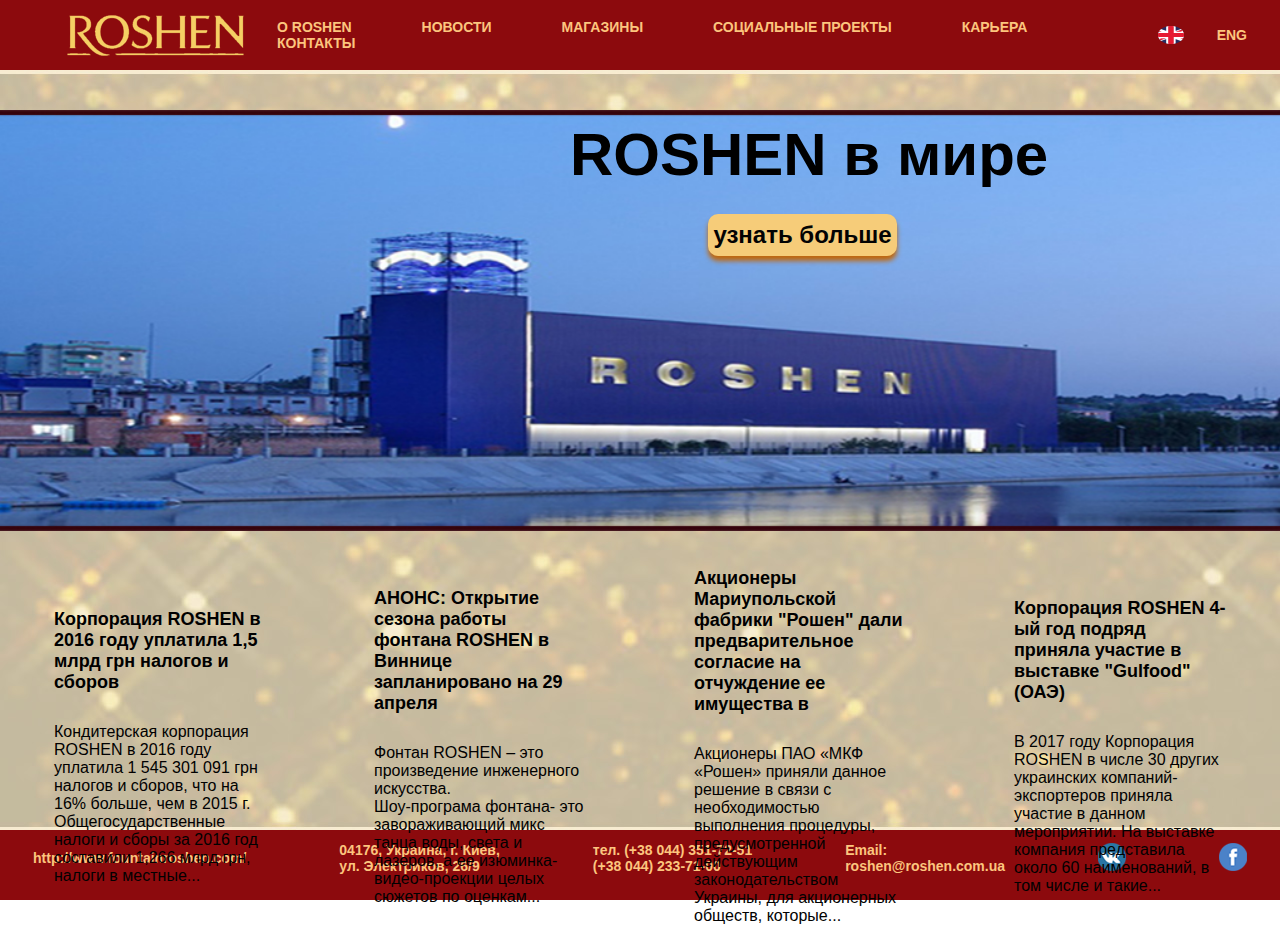
==== hw3-roshen/index.html @ 232a1c33 "Add files via upload" ====
<!DOCTYPE html>
<html lang="ru">
  <head>
    <meta charset="UTF-8" />
    <meta http-equiv="X-UA-Compatible" content="IE=edge" />
    <meta name="viewport" content="width=device-width, initial-scale=1.0" />
    <title lang="en">ROSHEN</title>
    <link rel="preconnect" href="https://fonts.googleapis.com" />
    <link rel="preconnect" href="https://fonts.gstatic.com" crossorigin />
    <link
      href="https: //fonts.googleapis.com/css2? family= Open+Sans & family= Roboto:wght@400;700 & display=swap"
      rel="stylesheet"
    />
    <link rel="stylesheet" href="./css/styles.css" />
  </head>
  <body>
    <!--HEADER-->
    <header class="main-header">
      <nav class="menu">
        <a class="logo" href="./index.html"
          ><img src="./images/logo.png" alt="Логотип"
        /></a>
        <ul class="menu-lis list">
          <li class="menu-item">
            <a class="menu-link link" href="#"
              >O <span lang="en">ROSHEN</span></a
            >
          </li>
          <li class="menu-item">
            <a class="menu-link link" href="#">НОВОСТИ</a>
          </li>
          <li class="menu-item">
            <a class="menu-link link" href="#">МАГАЗИНЫ</a>
          </li>
          <li class="menu-item">
            <a class="menu-link link" href="#">СОЦИАЛЬНЫЕ ПРОЕКТЫ</a>
          </li>
          <li class="menu-item">
            <a class="menu-link link" href="#">КАРЬЕРА</a>
          </li>
          <li class="menu-item">
            <a class="menu-link link" href="#contacts">КОНТАКТЫ</a>
          </li>
        </ul>
        <div class="language">
          <img
            class="flag"
            src="./images/english.png"
            alt="флаг Великобритании"
          />
          <p lang="en">ENG</p>
        </div>
      </nav>
    </header>
    <!--MAIN-->
    <main class="main-page">
      <section class="hero">
        <h1 class="title">ROSHEN в мире</h1>
        <div class="content-wrapper">
          <img class="factory" src="./images/factory.jpg" alt="Завод" />
        </div>
        <button class="button-info" type="button">узнать больше</button>
      </section>
      <section class="news">
        <ul class="news-list list">
          <li class="news-item">
            <h2>
              Корпорация ROSHEN в 2016 году уплатила 1,5 млрд грн налогов и
              сборов
            </h2>
            <p class="news-descr">
              Кондитерская корпорация <span lang="en">ROSHEN</span> в 2016 году
              уплатила 1 545 301 091 грн налогов и сборов, что на 16% больше,
              чем в 2015 г. Общегосударственные налоги и сборы за 2016 год
              составили 1,266 млрд грн, налоги в местные...
            </p>
          </li>
          <li class="news-item">
            <h2>
              АНОНС: Открытие сезона работы фонтана
              <span lang="en">ROSHEN</span> в Виннице запланировано на 29 апреля
            </h2>
            <p class="news-descr">
              Фонтан <span lang="en">ROSHEN</span> – это произведение
              инженерного искусства. <br />
              Шоу-програма фонтана- это завораживающий микс танца воды, света и
              лазеров, а ее изюминка- видео-проекции целых сюжетов по оценкам...
            </p>
          </li>
          <li class="news-item">
            <h2>
              Акционеры Мариупольской фабрики "Рошен" дали предварительное
              согласие на отчуждение ее имущества в
            </h2>
            <p class="news-descr">
              Акционеры ПАО «МКФ «Рошен» приняли данное решение в связи с
              необходимостью выполнения процедуры, предусмотренной действующим
              законодательством Украины, для акционерных обществ, которые...
            </p>
          </li>
          <li class="news-item">
            <h2>
              Корпорация <span lang="en">ROSHEN</span> 4-ый год подряд приняла
              участие в выставке <span lang="en">"Gulfood"</span> (ОАЭ)
            </h2>
            <p class="news-descr">
              В 2017 году Корпорация <span lang="en">ROSHEN</span> в числе 30
              других украинских компаний-экспортеров приняла участие в данном
              мероприятии. На выставке компания представила около 60
              наименований, в том числе и такие...
            </p>
          </li>
        </ul>
      </section>
    </main>
    <!--FOOTER-->
    <footer id="contacts">
      <address>
        <ul class="contact-list list">
          <li class="contact-item">
            <a class="link" href="http://www.fountainroshen.com/"
              >http://www.fountainroshen.com/</a
            >
          </li>
          <li class="contact-item">
            <a
              class="contact-link link"
              href="https://goo.gl/maps/9WKjvymMw1iA2Zt46"
              >04176, Украина, г. Киев, <br />
              ул. Электриков, 26/9
            </a>
          </li>
          <li class="contact-item">
            <a class="contact-link link" href="tel:+380443517251"
              >тел. (+38 044) 351-72-51</a
            >
            <br /><a class="contact-link link" href="tel:+380442337100"
              >(+38 044) 233-71-00</a
            >
          </li>
          <li class="contact-item">
            <a
              class="contact-link link"
              href="mailto:roshen@roshen.com.ua"
              lang="en"
              >Email: <br />
              roshen@roshen.com.ua</a
            >
          </li>
          <li class="contact-item">
            <a href="#">
              <img src="./images/vk.png" alt="Ссылка на вконтакте"
            /></a>
          </li>
          <li class="contact-item">
            <a href="#">
              <img src="./images/facebook.png" alt="Ссылка на фейсбук"
            /></a>
          </li>
        </ul>
      </address>
    </footer>
  </body>
</html>
---- hw3-roshen/css/styles.css ----
/*===============VARIABLES===============*/
:root{
    --main-font:'Roboto', sans-serif;
    --secondary-font: «Open Sans», sans-serif;
    --main-font-color: #030303;
}
/*===============/VARIABLES===============*/
/*===============BASE===============*/
*{
    margin: 0;
    padding: 0;
    border: 0;
    box-sizing: border-box;
}

.list{
    list-style: none;
}

.link{
    text-decoration: none;
}

img{
    display: block;
}
body{
    font-family: var(--main-font);
}

button{
    cursor: pointer;
}
h1,h2,h3,h4,h5,h6{
    margin: 0;
}
p{
    padding: 0;
}
address{
    font-style: normal;
}
/*===============/BASE===============*/

/*===============HEADER===============*/
.main-header{
    width: 100%;
    height: 70px;
    background-color: RGBA(140, 10, 13, 1);
    font-size: 14px;
    font-weight: 700;
}


.logo{
margin-left: 67px;
}
.menu{
    height: inherit;
    display: flex;
    flex-flow: row nowrap;
    justify-content: space-between;
    align-items: center;
}

.menu li{
    display: inline-block;
}

.menu li a{
    display: inline-block;
    color:#FCC57E;
    padding: 0 33px;
}
.menu li a:hover{
    color:#FFE394;
}

.flag{
    padding: 0 33px;
}

.language{
    display: flex;
    flex-flow: row nowrap;
    justify-content: space-between;
    align-items: center;
    padding: 0 33px;
    color:#FCC57E;
}
/*===============/HEADER===============*/
/*===============MAIN===============*/
.main-page{
    background: url(../images/background.jpg) ;
    position: relative;
    height: 760px;
    display: flex;
    flex-wrap: wrap;
    justify-content: space-between;
}

.title{
    position: absolute;
    top: 50px;
    left: 570px;
    display: flex;
    font-family: var(--secondary-font);
    font-size: 60px;
    justify-content: center;
    text-align: center;
}

.hero{
max-width: 1170px;
margin: 0 auto;
}

.content-wrapper{
    height: 340px;
    display: flex;
    justify-content: center;
    align-items: flex-start;
    margin-bottom: 48px;

}

.factory{
    margin-top: 40px;
    width: 1466px;
    height: 421px;
}

.button-info{
    width: 189px;
    height: 42px;
    background-color: rgba(246, 204, 121, 1) ;
    border-radius: 10px;
    box-shadow: 0 5px 5px rgba(191, 103, 13, 1) ;
    font-size: 24px;
    font-weight: bold;
    color: #030303;
    position: absolute;
    top: 144px;
    left: 708px;
}

.news-list{
    height: inherit;
    display: flex;
    flex-flow: row ;
    flex-wrap: wrap;
    justify-content: space-between;
    align-items: center;
}

.news-item{
    width: 25%;
    padding: 0 54px;
}

.news-list h2{
    margin-top: 110px;
    text-align: left;
    font-size: 18px; 
}

.news-list p{
    margin-top: 30px;
    text-align: left;
    font-size: 16px;
    font-weight: 400;
    color: #010101;
}
/*===============/MAIN===============*/

/*===============FOOTER===============*/
#contacts{
    width: 100%;
    height: 70px;
    background-color: RGBA(140, 10, 13, 1);
    font-size: 14px;
    font-weight: 700;
}

.contact-list {
    height: inherit;
    display: flex;
    flex-flow: row nowrap;
    justify-content: space-between;
    align-items: center;  
}

.contact-item{
    display: inline-block;
    padding-top: 12px;
}

.contact-list li a{
    display: inline-block;
    color:#FCC57E;
    padding: 0 33px;
}
.contact-list li a:hover{
    color:#FFE394;
}

/*===============/FOOTER===============*/
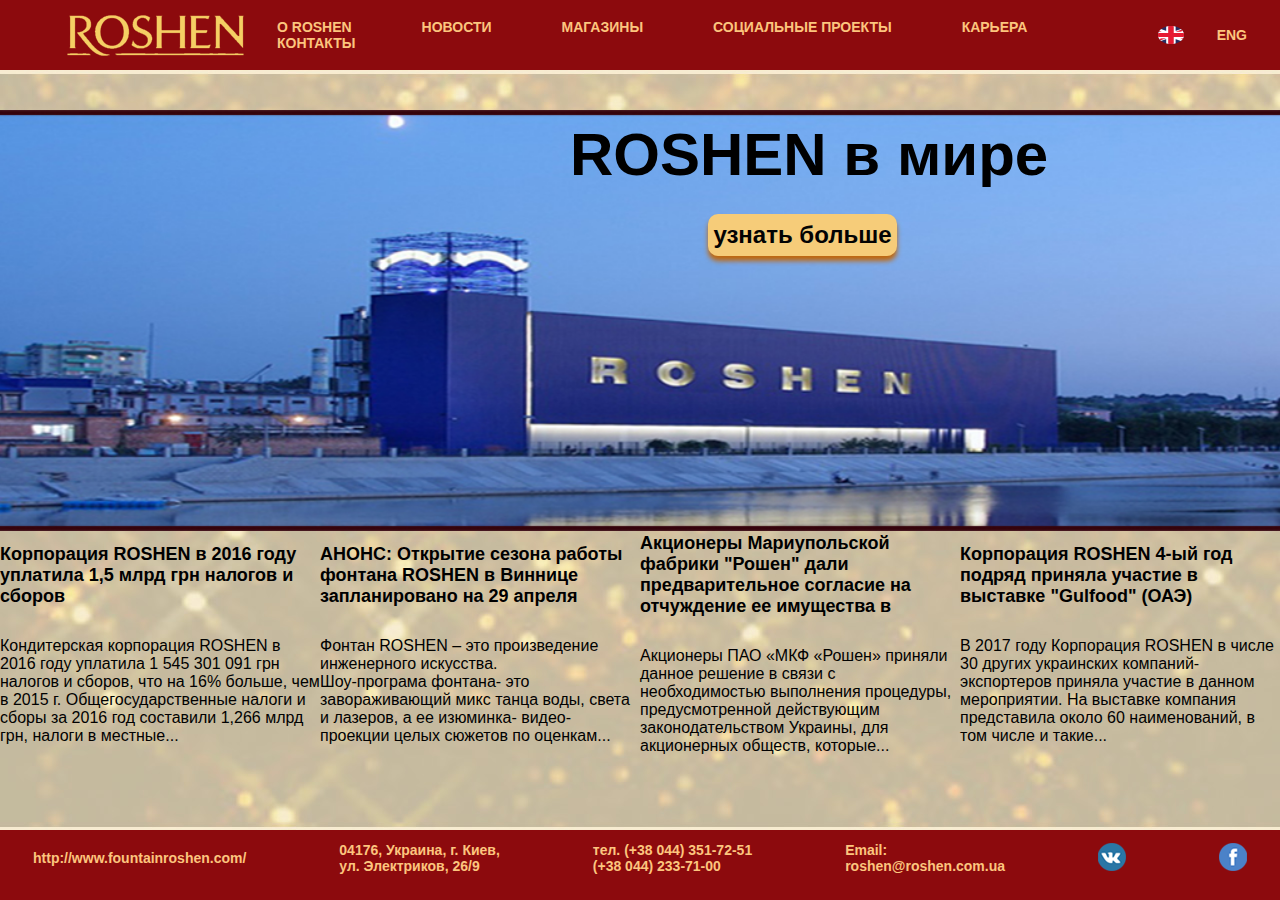
==== commit 2aab623b: "Add files via upload" ====
--- a/hw3-roshen/index.html
+++ b/hw3-roshen/index.html
@@ -54,111 +54,120 @@
     </header>
     <!--MAIN-->
     <main class="main-page">
-      <section class="hero">
-        <h1 class="title">ROSHEN в мире</h1>
-        <div class="content-wrapper">
-          <img class="factory" src="./images/factory.jpg" alt="Завод" />
+      <div class="container">
+        <section class="hero">
+          <h1 class="title">ROSHEN в мире</h1>
+          <div class="content-wrapper">
+            <img class="factory" src="./images/factory.jpg" alt="Завод" />
+          </div>
+          <button class="button-info" type="button">узнать больше</button>
+        </section>
         </div>
-        <button class="button-info" type="button">узнать больше</button>
-      </section>
-      <section class="news">
-        <ul class="news-list list">
-          <li class="news-item">
-            <h2>
-              Корпорация ROSHEN в 2016 году уплатила 1,5 млрд грн налогов и
-              сборов
-            </h2>
-            <p class="news-descr">
-              Кондитерская корпорация <span lang="en">ROSHEN</span> в 2016 году
-              уплатила 1 545 301 091 грн налогов и сборов, что на 16% больше,
-              чем в 2015 г. Общегосударственные налоги и сборы за 2016 год
-              составили 1,266 млрд грн, налоги в местные...
-            </p>
-          </li>
-          <li class="news-item">
-            <h2>
-              АНОНС: Открытие сезона работы фонтана
-              <span lang="en">ROSHEN</span> в Виннице запланировано на 29 апреля
-            </h2>
-            <p class="news-descr">
-              Фонтан <span lang="en">ROSHEN</span> – это произведение
-              инженерного искусства. <br />
-              Шоу-програма фонтана- это завораживающий микс танца воды, света и
-              лазеров, а ее изюминка- видео-проекции целых сюжетов по оценкам...
-            </p>
-          </li>
-          <li class="news-item">
-            <h2>
-              Акционеры Мариупольской фабрики "Рошен" дали предварительное
-              согласие на отчуждение ее имущества в
-            </h2>
-            <p class="news-descr">
-              Акционеры ПАО «МКФ «Рошен» приняли данное решение в связи с
-              необходимостью выполнения процедуры, предусмотренной действующим
-              законодательством Украины, для акционерных обществ, которые...
-            </p>
-          </li>
-          <li class="news-item">
-            <h2>
-              Корпорация <span lang="en">ROSHEN</span> 4-ый год подряд приняла
-              участие в выставке <span lang="en">"Gulfood"</span> (ОАЭ)
-            </h2>
-            <p class="news-descr">
-              В 2017 году Корпорация <span lang="en">ROSHEN</span> в числе 30
-              других украинских компаний-экспортеров приняла участие в данном
-              мероприятии. На выставке компания представила около 60
-              наименований, в том числе и такие...
-            </p>
-          </li>
-        </ul>
-      </section>
+        <section class="news">
+          <div class="container">
+          <ul class="news-list list">
+            <li class="news-item">
+              <h2>
+                Корпорация ROSHEN в 2016 году уплатила 1,5 млрд грн налогов и
+                сборов
+              </h2>
+              <p class="news-descr">
+                Кондитерская корпорация <span lang="en">ROSHEN</span> в 2016
+                году уплатила 1 545 301 091 грн налогов и сборов, что на 16%
+                больше, чем в 2015 г. Общегосударственные налоги и сборы за 2016
+                год составили 1,266 млрд грн, налоги в местные...
+              </p>
+            </li>
+            <li class="news-item">
+              <h2>
+                АНОНС: Открытие сезона работы фонтана
+                <span lang="en">ROSHEN</span> в Виннице запланировано на 29
+                апреля
+              </h2>
+              <p class="news-descr">
+                Фонтан <span lang="en">ROSHEN</span> – это произведение
+                инженерного искусства. <br />
+                Шоу-програма фонтана- это завораживающий микс танца воды, света
+                и лазеров, а ее изюминка- видео-проекции целых сюжетов по
+                оценкам...
+              </p>
+            </li>
+            <li class="news-item">
+              <h2>
+                Акционеры Мариупольской фабрики "Рошен" дали предварительное
+                согласие на отчуждение ее имущества в
+              </h2>
+              <p class="news-descr">
+                Акционеры ПАО «МКФ «Рошен» приняли данное решение в связи с
+                необходимостью выполнения процедуры, предусмотренной действующим
+                законодательством Украины, для акционерных обществ, которые...
+              </p>
+            </li>
+            <li class="news-item">
+              <h2>
+                Корпорация <span lang="en">ROSHEN</span> 4-ый год подряд приняла
+                участие в выставке <span lang="en">"Gulfood"</span> (ОАЭ)
+              </h2>
+              <p class="news-descr">
+                В 2017 году Корпорация <span lang="en">ROSHEN</span> в числе 30
+                других украинских компаний-экспортеров приняла участие в данном
+                мероприятии. На выставке компания представила около 60
+                наименований, в том числе и такие...
+              </p>
+            </li>
+          </ul>
+        </div>
+        </section>
+      </div>
     </main>
     <!--FOOTER-->
     <footer id="contacts">
-      <address>
-        <ul class="contact-list list">
-          <li class="contact-item">
-            <a class="link" href="http://www.fountainroshen.com/"
-              >http://www.fountainroshen.com/</a
-            >
-          </li>
-          <li class="contact-item">
-            <a
-              class="contact-link link"
-              href="https://goo.gl/maps/9WKjvymMw1iA2Zt46"
-              >04176, Украина, г. Киев, <br />
-              ул. Электриков, 26/9
-            </a>
-          </li>
-          <li class="contact-item">
-            <a class="contact-link link" href="tel:+380443517251"
-              >тел. (+38 044) 351-72-51</a
-            >
-            <br /><a class="contact-link link" href="tel:+380442337100"
-              >(+38 044) 233-71-00</a
-            >
-          </li>
-          <li class="contact-item">
-            <a
-              class="contact-link link"
-              href="mailto:roshen@roshen.com.ua"
-              lang="en"
-              >Email: <br />
-              roshen@roshen.com.ua</a
-            >
-          </li>
-          <li class="contact-item">
-            <a href="#">
-              <img src="./images/vk.png" alt="Ссылка на вконтакте"
-            /></a>
-          </li>
-          <li class="contact-item">
-            <a href="#">
-              <img src="./images/facebook.png" alt="Ссылка на фейсбук"
-            /></a>
-          </li>
-        </ul>
-      </address>
+      <div class="container">
+        <address>
+          <ul class="contact-list list">
+            <li class="contact-item">
+              <a class="link" href="http://www.fountainroshen.com/"
+                >http://www.fountainroshen.com/</a
+              >
+            </li>
+            <li class="contact-item">
+              <a
+                class="contact-link link"
+                href="https://goo.gl/maps/9WKjvymMw1iA2Zt46"
+                >04176, Украина, г. Киев, <br />
+                ул. Электриков, 26/9
+              </a>
+            </li>
+            <li class="contact-item">
+              <a class="contact-link link" href="tel:+380443517251"
+                >тел. (+38 044) 351-72-51</a
+              >
+              <br /><a class="contact-link link" href="tel:+380442337100"
+                >(+38 044) 233-71-00</a
+              >
+            </li>
+            <li class="contact-item">
+              <a
+                class="contact-link link"
+                href="mailto:roshen@roshen.com.ua"
+                lang="en"
+                >Email: <br />
+                roshen@roshen.com.ua</a
+              >
+            </li>
+            <li class="contact-item">
+              <a href="#">
+                <img src="./images/vk.png" alt="Ссылка на вконтакте"
+              /></a>
+            </li>
+            <li class="contact-item">
+              <a href="#">
+                <img src="./images/facebook.png" alt="Ссылка на фейсбук"
+              /></a>
+            </li>
+          </ul>
+        </address>
+      </div>
     </footer>
   </body>
 </html>
--- a/hw3-roshen/css/styles.css
+++ b/hw3-roshen/css/styles.css
@@ -26,6 +26,11 @@
 }
 body{
     font-family: var(--main-font);
+}
+
+.container{
+    max-width: 1466px;
+    margin: 0 auto;
 }
 
 button{
@@ -155,11 +160,9 @@
 
 .news-item{
     width: 25%;
-    padding: 0 54px;
 }
 
 .news-list h2{
-    margin-top: 110px;
     text-align: left;
     font-size: 18px; 
 }
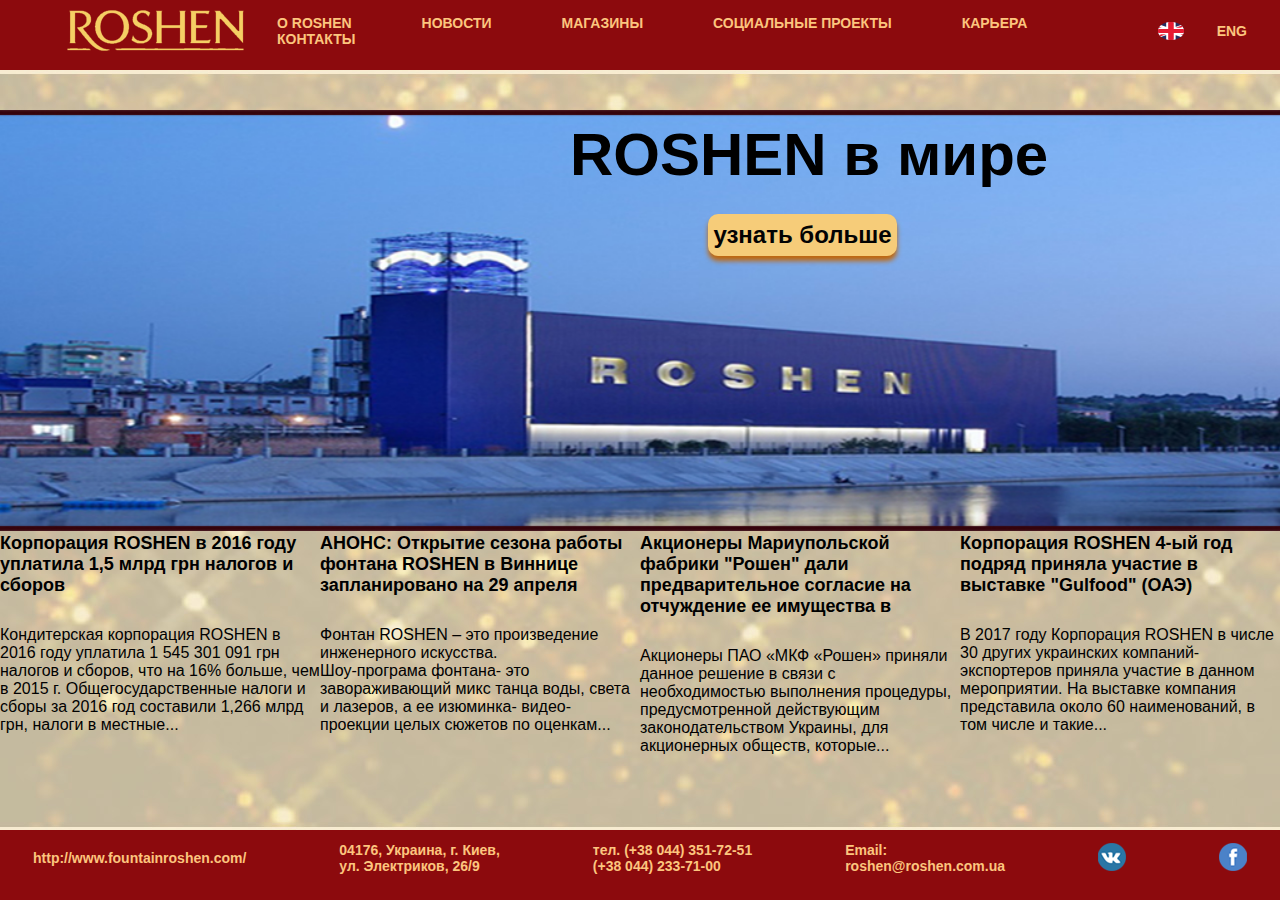
==== commit 169f9c04: "Add files via upload" ====
--- a/hw3-roshen/index.html
+++ b/hw3-roshen/index.html
@@ -15,43 +15,45 @@
   </head>
   <body>
     <!--HEADER-->
-    <header class="main-header">
-      <nav class="menu">
-        <a class="logo" href="./index.html"
-          ><img src="./images/logo.png" alt="Логотип"
-        /></a>
-        <ul class="menu-lis list">
-          <li class="menu-item">
-            <a class="menu-link link" href="#"
-              >O <span lang="en">ROSHEN</span></a
-            >
-          </li>
-          <li class="menu-item">
-            <a class="menu-link link" href="#">НОВОСТИ</a>
-          </li>
-          <li class="menu-item">
-            <a class="menu-link link" href="#">МАГАЗИНЫ</a>
-          </li>
-          <li class="menu-item">
-            <a class="menu-link link" href="#">СОЦИАЛЬНЫЕ ПРОЕКТЫ</a>
-          </li>
-          <li class="menu-item">
-            <a class="menu-link link" href="#">КАРЬЕРА</a>
-          </li>
-          <li class="menu-item">
-            <a class="menu-link link" href="#contacts">КОНТАКТЫ</a>
-          </li>
-        </ul>
-        <div class="language">
-          <img
-            class="flag"
-            src="./images/english.png"
-            alt="флаг Великобритании"
-          />
-          <p lang="en">ENG</p>
-        </div>
-      </nav>
-    </header>
+      <header class="main-header">
+        <div class="container">
+        <nav class="menu">
+          <a class="logo" href="./index.html"
+            ><img src="./images/logo.png" alt="Логотип"
+          /></a>
+          <ul class="menu-list list">
+            <li class="menu-item">
+              <a class="menu-link link" href="#"
+                >O <span lang="en">ROSHEN</span></a
+              >
+            </li>
+            <li class="menu-item">
+              <a class="menu-link link" href="#">НОВОСТИ</a>
+            </li>
+            <li class="menu-item">
+              <a class="menu-link link" href="#">МАГАЗИНЫ</a>
+            </li>
+            <li class="menu-item">
+              <a class="menu-link link" href="#">СОЦИАЛЬНЫЕ ПРОЕКТЫ</a>
+            </li>
+            <li class="menu-item">
+              <a class="menu-link link" href="#">КАРЬЕРА</a>
+            </li>
+            <li class="menu-item">
+              <a class="menu-link link" href="#contacts">КОНТАКТЫ</a>
+            </li>
+          </ul>
+          <div class="language">
+            <img
+              class="flag"
+              src="./images/english.png"
+              alt="флаг Великобритании"
+            />
+            <p lang="en">ENG</p>
+          </div>
+        </nav>
+      </div>
+      </header>
     <!--MAIN-->
     <main class="main-page">
       <div class="container">
@@ -62,9 +64,9 @@
           </div>
           <button class="button-info" type="button">узнать больше</button>
         </section>
-        </div>
-        <section class="news">
-          <div class="container">
+      </div>
+      <section class="news">
+        <div class="container">
           <ul class="news-list list">
             <li class="news-item">
               <h2>
@@ -117,57 +119,57 @@
             </li>
           </ul>
         </div>
-        </section>
-      </div>
+      </section>
     </main>
     <!--FOOTER-->
-    <footer id="contacts">
-      <div class="container">
-        <address>
-          <ul class="contact-list list">
-            <li class="contact-item">
-              <a class="link" href="http://www.fountainroshen.com/"
-                >http://www.fountainroshen.com/</a
-              >
-            </li>
-            <li class="contact-item">
-              <a
-                class="contact-link link"
-                href="https://goo.gl/maps/9WKjvymMw1iA2Zt46"
-                >04176, Украина, г. Киев, <br />
-                ул. Электриков, 26/9
-              </a>
-            </li>
-            <li class="contact-item">
-              <a class="contact-link link" href="tel:+380443517251"
-                >тел. (+38 044) 351-72-51</a
-              >
-              <br /><a class="contact-link link" href="tel:+380442337100"
-                >(+38 044) 233-71-00</a
-              >
-            </li>
-            <li class="contact-item">
-              <a
-                class="contact-link link"
-                href="mailto:roshen@roshen.com.ua"
-                lang="en"
-                >Email: <br />
-                roshen@roshen.com.ua</a
-              >
-            </li>
-            <li class="contact-item">
-              <a href="#">
-                <img src="./images/vk.png" alt="Ссылка на вконтакте"
-              /></a>
-            </li>
-            <li class="contact-item">
-              <a href="#">
-                <img src="./images/facebook.png" alt="Ссылка на фейсбук"
-              /></a>
-            </li>
-          </ul>
-        </address>
-      </div>
-    </footer>
+      <footer id="contacts">
+        <div class="container">
+          <address>
+            <ul class="contact-list list">
+              <li class="contact-item">
+                <a class="link" href="http://www.fountainroshen.com/"
+                  >http://www.fountainroshen.com/</a
+                >
+              </li>
+              <li class="contact-item">
+                <a
+                  class="contact-link link"
+                  href="https://goo.gl/maps/9WKjvymMw1iA2Zt46"
+                  >04176, Украина, г. Киев, <br />
+                  ул. Электриков, 26/9
+                </a>
+              </li>
+              <li class="contact-item">
+                <a class="contact-link link" href="tel:+380443517251"
+                  >тел. (+38 044) 351-72-51</a
+                >
+                <br /><a class="contact-link link" href="tel:+380442337100"
+                  >(+38 044) 233-71-00</a
+                >
+              </li>
+              <li class="contact-item">
+                <a
+                  class="contact-link link"
+                  href="mailto:roshen@roshen.com.ua"
+                  lang="en"
+                  >Email: <br />
+                  roshen@roshen.com.ua</a
+                >
+              </li>
+              <li class="contact-item">
+                <a href="#">
+                  <img src="./images/vk.png" alt="Ссылка на вконтакте"
+                /></a>
+              </li>
+              <li class="contact-item">
+                <a href="#">
+                  <img src="./images/facebook.png" alt="Ссылка на фейсбук"
+                /></a>
+              </li>
+            </ul>
+          </address>
+        </div>
+      </footer>
+    </div>
   </body>
 </html>
--- a/hw3-roshen/css/styles.css
+++ b/hw3-roshen/css/styles.css
@@ -63,9 +63,8 @@
 .menu{
     height: inherit;
     display: flex;
-    flex-flow: row nowrap;
-    justify-content: space-between;
     align-items: center;
+    padding-top: 10px;
 }
 
 .menu li{
@@ -149,13 +148,13 @@
     left: 708px;
 }
 
+.news{
+    width: 100%;
+}
+
 .news-list{
     height: inherit;
     display: flex;
-    flex-flow: row ;
-    flex-wrap: wrap;
-    justify-content: space-between;
-    align-items: center;
 }
 
 .news-item{
@@ -188,7 +187,6 @@
 .contact-list {
     height: inherit;
     display: flex;
-    flex-flow: row nowrap;
     justify-content: space-between;
     align-items: center;  
 }
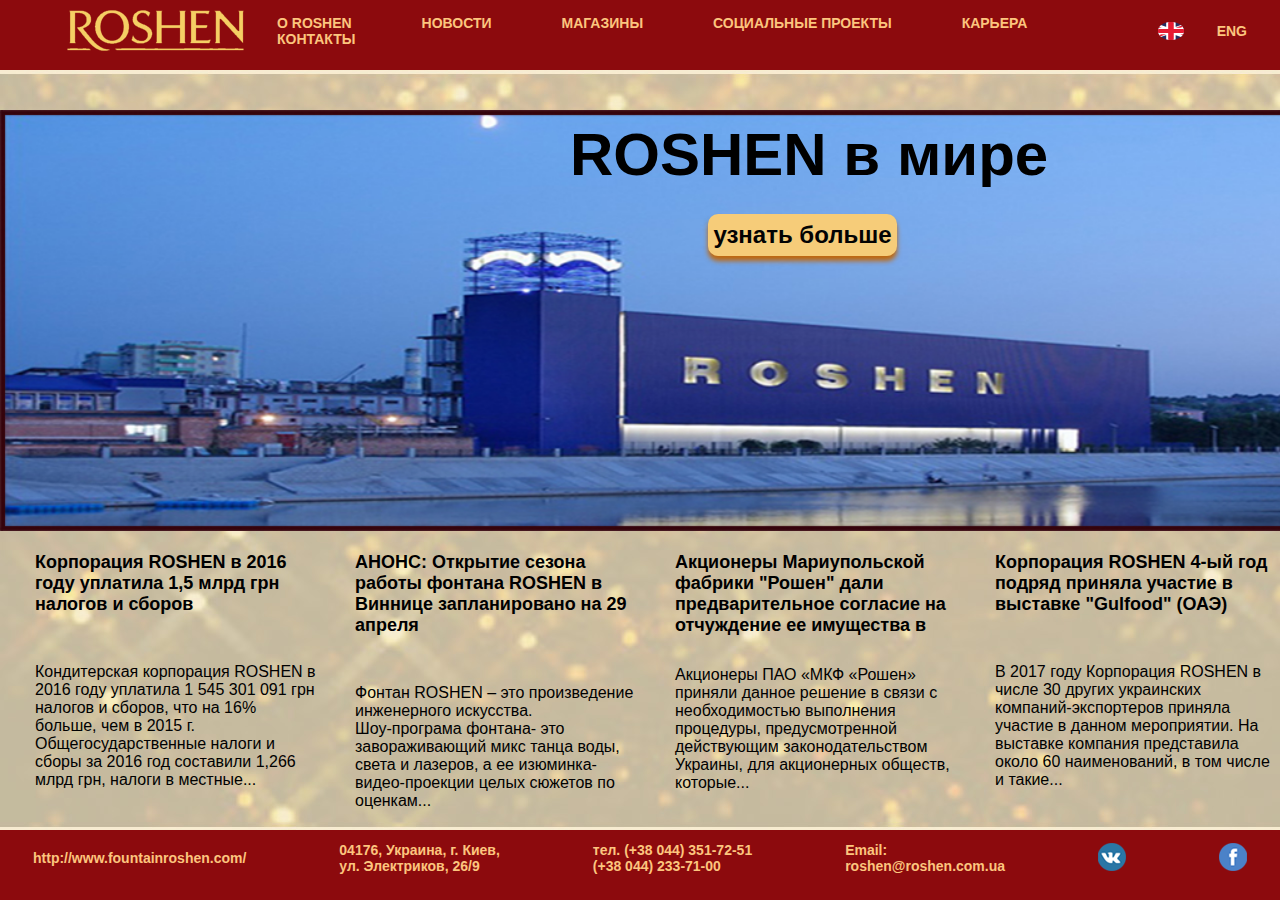
==== commit dcc052c1: "Add files via upload" ====
--- a/hw3-roshen/index.html
+++ b/hw3-roshen/index.html
@@ -59,9 +59,7 @@
       <div class="container">
         <section class="hero">
           <h1 class="title">ROSHEN в мире</h1>
-          <div class="content-wrapper">
             <img class="factory" src="./images/factory.jpg" alt="Завод" />
-          </div>
           <button class="button-info" type="button">узнать больше</button>
         </section>
       </div>
@@ -99,7 +97,7 @@
                 Акционеры Мариупольской фабрики "Рошен" дали предварительное
                 согласие на отчуждение ее имущества в
               </h2>
-              <p class="news-descr">
+              <p class="news-descr" id="news-descr-3">
                 Акционеры ПАО «МКФ «Рошен» приняли данное решение в связи с
                 необходимостью выполнения процедуры, предусмотренной действующим
                 законодательством Украины, для акционерных обществ, которые...
--- a/hw3-roshen/css/styles.css
+++ b/hw3-roshen/css/styles.css
@@ -100,22 +100,19 @@
     height: 760px;
     display: flex;
     flex-wrap: wrap;
-    justify-content: space-between;
 }
 
 .title{
     position: absolute;
     top: 50px;
     left: 570px;
-    display: flex;
     font-family: var(--secondary-font);
     font-size: 60px;
-    justify-content: center;
     text-align: center;
 }
 
 .hero{
-max-width: 1170px;
+max-width: 1466px;
 margin: 0 auto;
 }
 
@@ -159,6 +156,7 @@
 
 .news-item{
     width: 25%;
+    padding-left: 35px;
 }
 
 .news-list h2{
@@ -172,6 +170,11 @@
     font-size: 16px;
     font-weight: 400;
     color: #010101;
+    padding-top: 18px;
+}
+
+#news-descr-3{
+    padding-top: 0px;
 }
 /*===============/MAIN===============*/
 
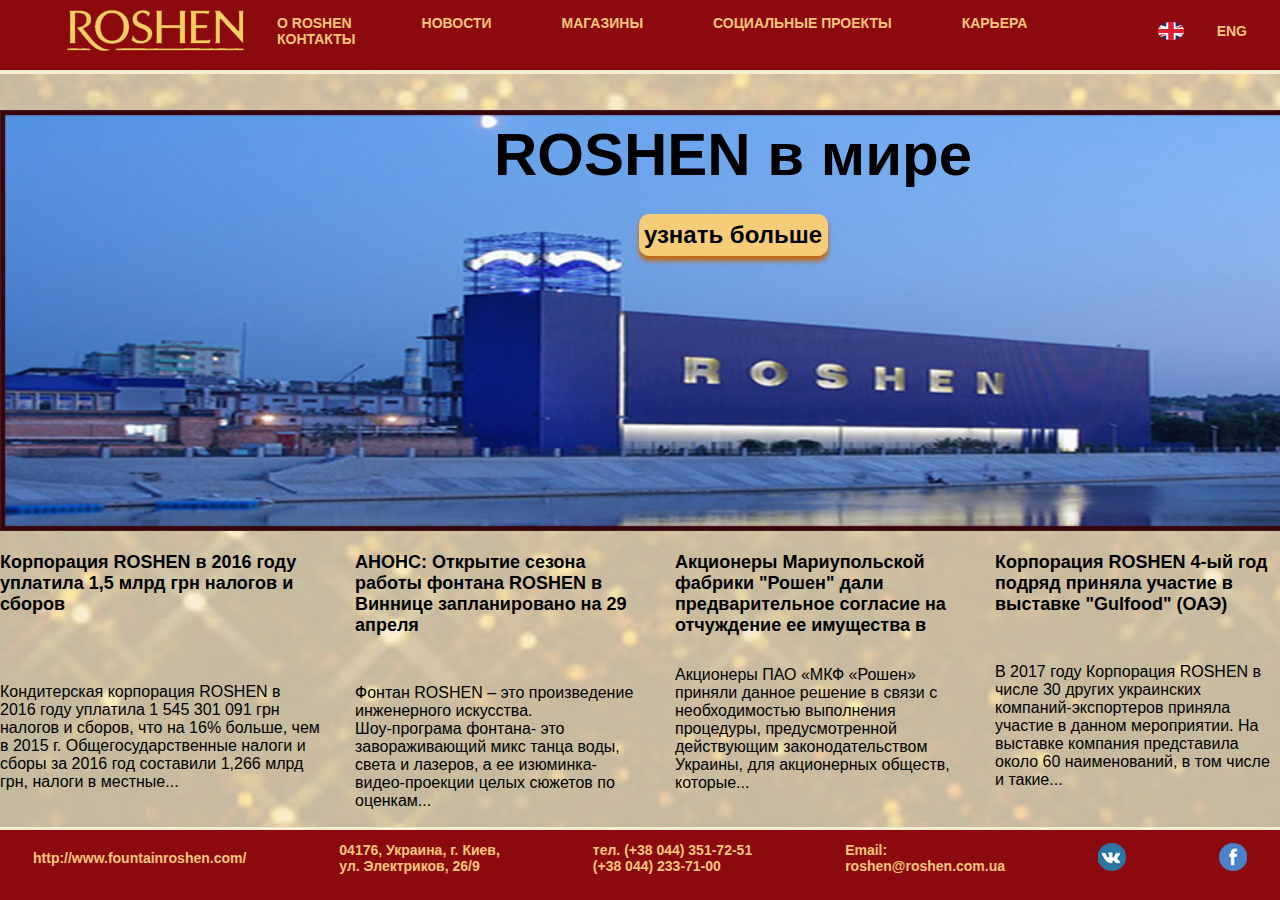
==== commit dbfa5a73: "Add files via upload" ====
--- a/hw3-roshen/index.html
+++ b/hw3-roshen/index.html
@@ -60,8 +60,9 @@
         <section class="hero">
           <h1 class="title">ROSHEN в мире</h1>
             <img class="factory" src="./images/factory.jpg" alt="Завод" />
-          <button class="button-info" type="button">узнать больше</button>
-        </section>
+          <div class="button"> <button class="button-info" type="button">узнать больше</button>
+          </div>
+          </section>
       </div>
       <section class="news">
         <div class="container">
@@ -71,7 +72,7 @@
                 Корпорация ROSHEN в 2016 году уплатила 1,5 млрд грн налогов и
                 сборов
               </h2>
-              <p class="news-descr">
+              <p class="news-descr" id="news-descr-1">
                 Кондитерская корпорация <span lang="en">ROSHEN</span> в 2016
                 году уплатила 1 545 301 091 грн налогов и сборов, что на 16%
                 больше, чем в 2015 г. Общегосударственные налоги и сборы за 2016
--- a/hw3-roshen/css/styles.css
+++ b/hw3-roshen/css/styles.css
@@ -105,7 +105,7 @@
 .title{
     position: absolute;
     top: 50px;
-    left: 570px;
+    width: 1466px;
     font-family: var(--secondary-font);
     font-size: 60px;
     text-align: center;
@@ -116,19 +116,18 @@
 margin: 0 auto;
 }
 
-.content-wrapper{
-    height: 340px;
-    display: flex;
-    justify-content: center;
-    align-items: flex-start;
-    margin-bottom: 48px;
-
-}
 
 .factory{
     margin-top: 40px;
     width: 1466px;
     height: 421px;
+}
+
+.button{
+    width: 1466px;
+    text-align: center;
+    position: absolute;
+    top: 144px;
 }
 
 .button-info{
@@ -140,9 +139,6 @@
     font-size: 24px;
     font-weight: bold;
     color: #030303;
-    position: absolute;
-    top: 144px;
-    left: 708px;
 }
 
 .news{
@@ -157,6 +153,10 @@
 .news-item{
     width: 25%;
     padding-left: 35px;
+}
+
+.news-list li:first-child{
+    padding-left: 0;
 }
 
 .news-list h2{
@@ -173,6 +173,10 @@
     padding-top: 18px;
 }
 
+#news-descr-1{
+    padding-top: 38px;
+}
+
 #news-descr-3{
     padding-top: 0px;
 }
